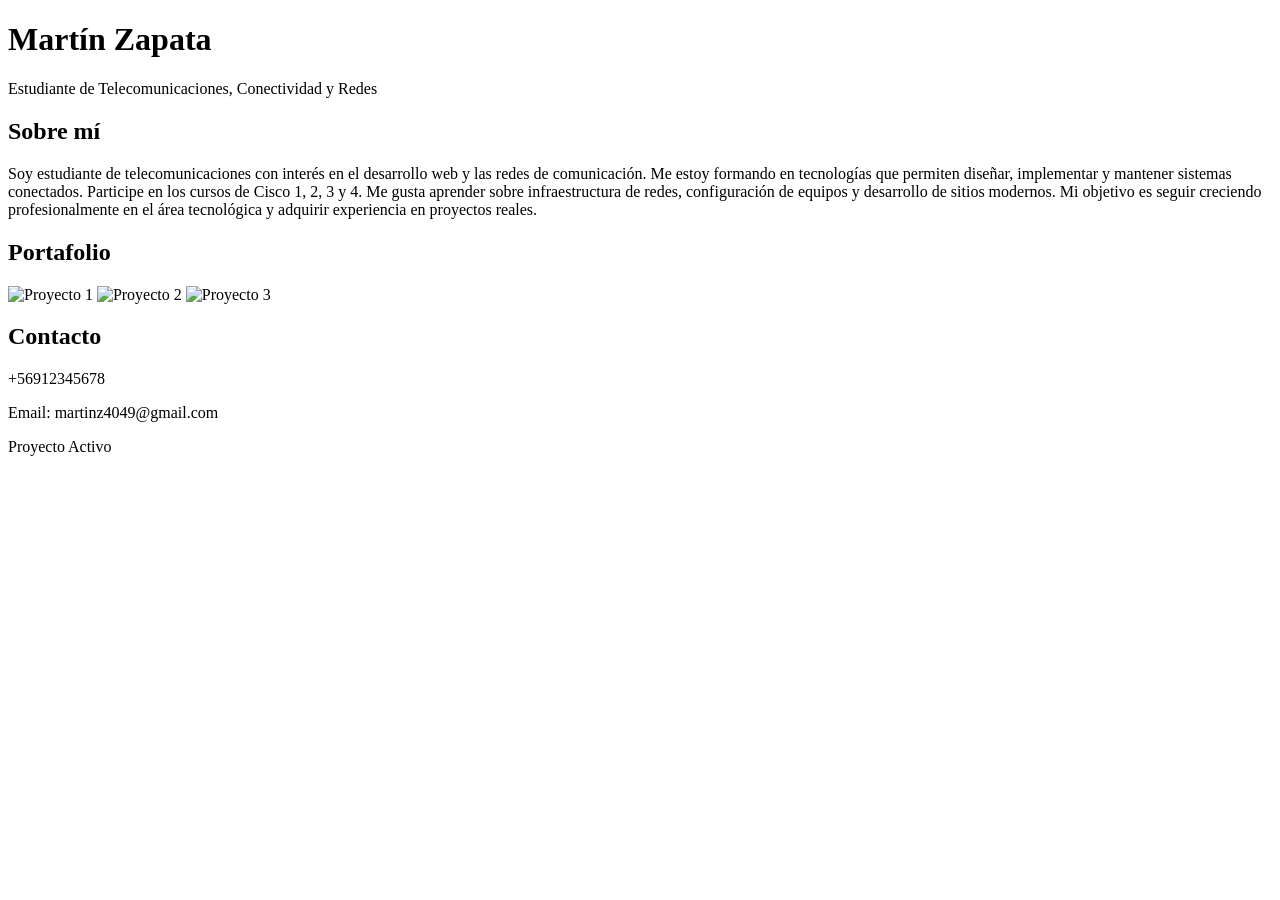
==== index.html @ 8f927aaf "Create index.html" ====
<!DOCTYPE html>
<html lang="es">
<head>
    <meta charset="UTF-8">
    <meta name="viewport" content="width=device-width, initial-scale=1.0">
    <title>Mi Perfil Profesional</title>
    <link rel="stylesheet" href="style.css">
</head>

<body>
    <div class="tarjeta-perfil">

        <h1>Martín Zapata</h1>
        <p>Estudiante de Telecomunicaciones, Conectividad y Redes</p>

        <section>
            <h2>Sobre mí</h2>
            <p>
                Soy estudiante de telecomunicaciones con interés en el desarrollo web y las redes de comunicación.
        Me estoy formando en tecnologías que permiten diseñar, implementar y mantener sistemas conectados.
                Participe en los cursos de Cisco 1, 2, 3 y 4.
        Me gusta aprender sobre infraestructura de redes, configuración de equipos y desarrollo de sitios modernos.
        Mi objetivo es seguir creciendo profesionalmente en el área tecnológica y adquirir experiencia en proyectos reales.
            </p>
        </section>

        <section>
            <h2>Portafolio</h2>

            <div class="galeria">
                <img src="img/prueba1.png" alt="Proyecto 1">
                <img src="img/prueba2.png" alt="Proyecto 2">
                <img src="img/prueba3.png" alt="Proyecto 3">
            </div>
        </section>

        <section>
            <h2>Contacto</h2>
            <p>+56912345678
            <p>Email: martinz4049@gmail.com</p>
        </section>

        <span class="estado-online">Proyecto Activo</span>

    </div>
</body>
</html>
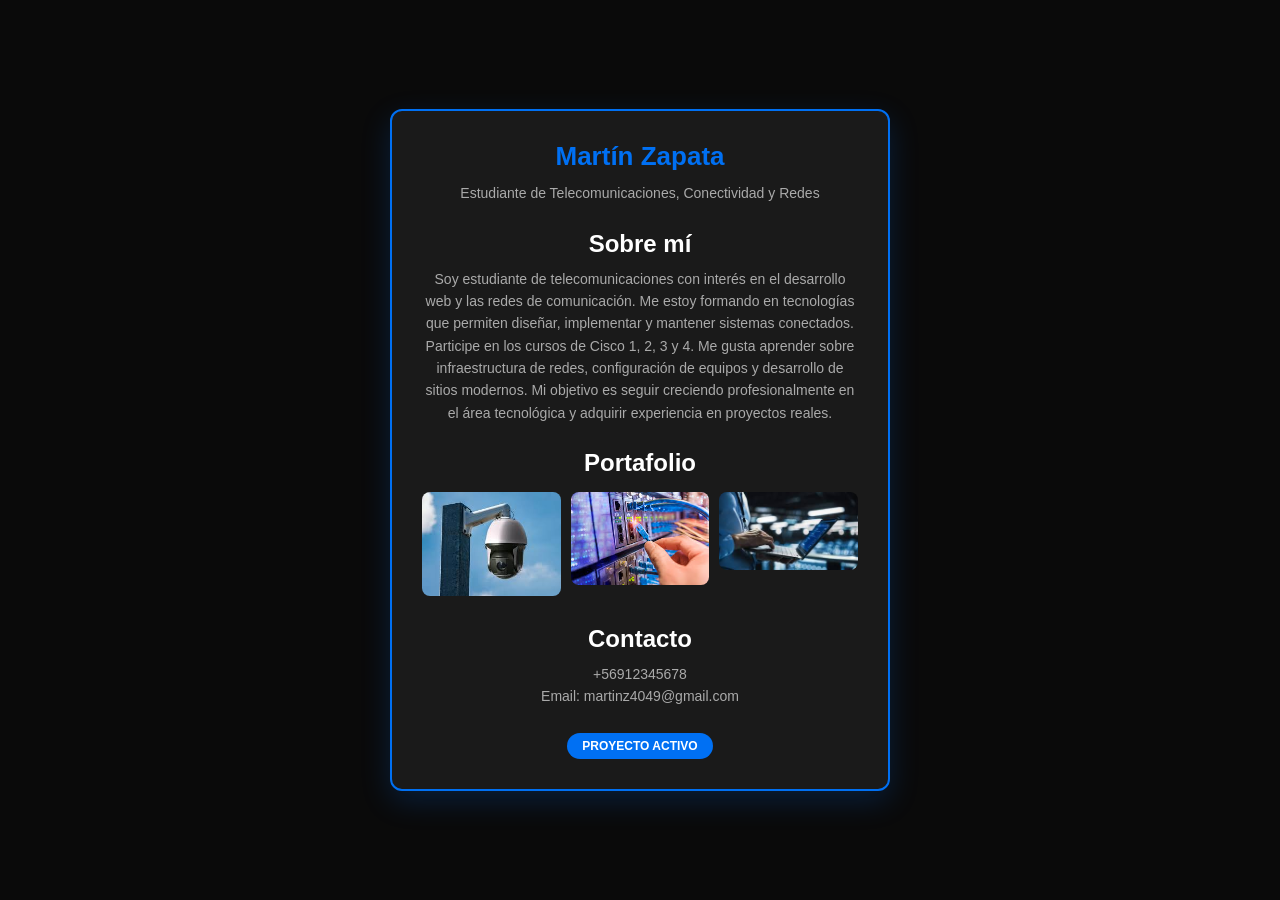
==== commit 8c6d82f0: "Update index.html" ====
--- a/index.html
+++ b/index.html
@@ -28,15 +28,23 @@
             <h2>Portafolio</h2>
 
             <div class="galeria">
-                <img src="img/prueba1.png" alt="Proyecto 1">
-                <img src="img/prueba2.png" alt="Proyecto 2">
-                <img src="img/prueba3.png" alt="Proyecto 3">
-            </div>
+    <a href="proyecto1.html">
+        <img src="img/prueba1.png" alt="Proyecto 1">
+    </a>
+
+    <a href="proyecto2.html">
+        <img src="img/prueba2.png" alt="Proyecto 2">
+    </a>
+
+    <a href="proyecto3.html">
+        <img src="img/prueba3.png" alt="Proyecto 3">
+    </a>
+</div>
         </section>
 
         <section>
             <h2>Contacto</h2>
-            <p>+56912345678
+            <p>+56912345678<p>
             <p>Email: martinz4049@gmail.com</p>
         </section>
 
--- a/style.css
+++ b/style.css
@@ -0,0 +1,86 @@
+* {
+    box-sizing: border-box;
+    margin: 0;
+    padding: 0;
+}
+
+body {
+    background-color: #0a0a0a;
+    color: #ffffff;
+    font-family: 'Segoe UI', Tahoma, Geneva, Verdana, sans-serif;
+
+    display: flex;
+    justify-content: center;
+    align-items: center;
+    min-height: 100vh;
+}
+
+.tarjeta-perfil {
+    background-color: #1a1a1a;
+    border: 2px solid #0070f3;
+    border-radius: 12px;
+    padding: 30px;
+    max-width: 500px;
+    width: 90%;
+    text-align: center;
+
+    box-shadow: 0 10px 30px rgba(0, 112, 243, 0.2);
+}
+
+h1 {
+    color: #0070f3;
+    font-size: 26px;
+    margin-bottom: 10px;
+}
+
+h2 {
+    margin-top: 25px;
+    margin-bottom: 10px;
+    color: #ffffff;
+}
+
+p {
+    color: #aaaaaa;
+    line-height: 1.6;
+    font-size: 14px;
+}
+
+.galeria {
+    display: grid;
+    grid-template-columns: repeat(3, 1fr);
+    gap: 10px;
+    margin-top: 15px;
+}
+
+.galeria img {
+    width: 100%;
+    border-radius: 8px;
+    cursor: pointer;
+
+    transition: transform 0.3s ease, box-shadow 0.3s ease;
+}
+
+.galeria img:hover {
+    transform: scale(1.08);
+    box-shadow: 0 5px 15px rgba(0,0,0,0.6);
+}
+
+.estado-online {
+    display: inline-block;
+    margin-top: 25px;
+    padding: 6px 15px;
+
+    background-color: #0070f3;
+    color: white;
+
+    border-radius: 20px;
+    font-size: 12px;
+    text-transform: uppercase;
+    font-weight: bold;
+}
+
+@media (max-width: 600px) {
+    .galeria {
+        grid-template-columns: repeat(1, 1fr);
+    }
+}
